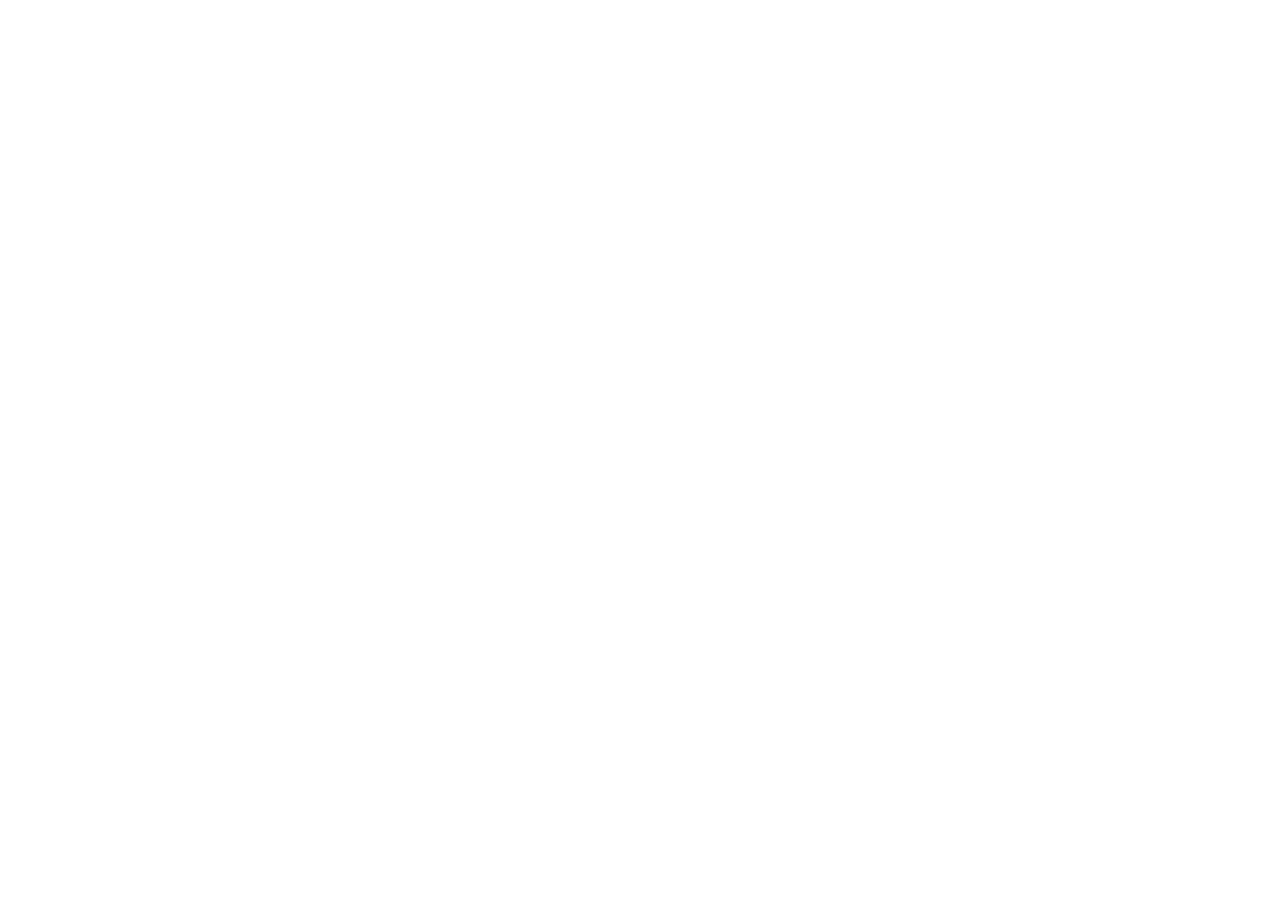
==== index.html @ 030d35ef "Update index.html" ====
<!DOCTYPE html>
<html>
<head>
    <meta charset="UTF-8" />
    <title>Hold the Fight</title>
</head>
<body>
	<div>
		<!--<h1 align="center">Hold the Fight</h1>-->
	</div>
	
	<div>
		<script type="text/javascript">
			console.log("My Test!");
		</script>
	</div>

</body>
</html>
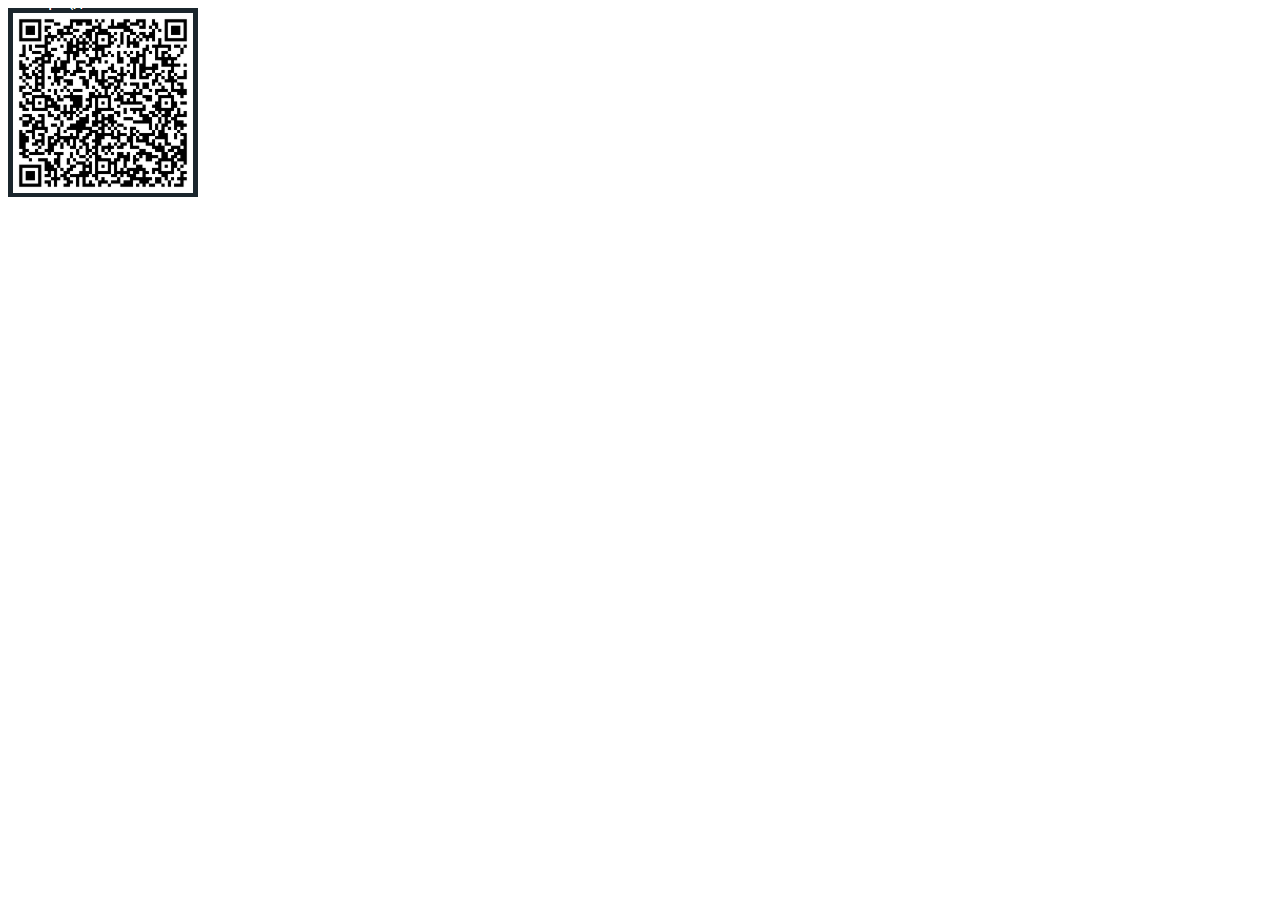
==== commit d5d1e156: "Update index.html" ====
--- a/index.html
+++ b/index.html
@@ -7,6 +7,7 @@
 <body>
 	<div>
 		<!--<h1 align="center">Hold the Fight</h1>-->
+		<img src="Scr.png">
 	</div>
 	
 	<div>
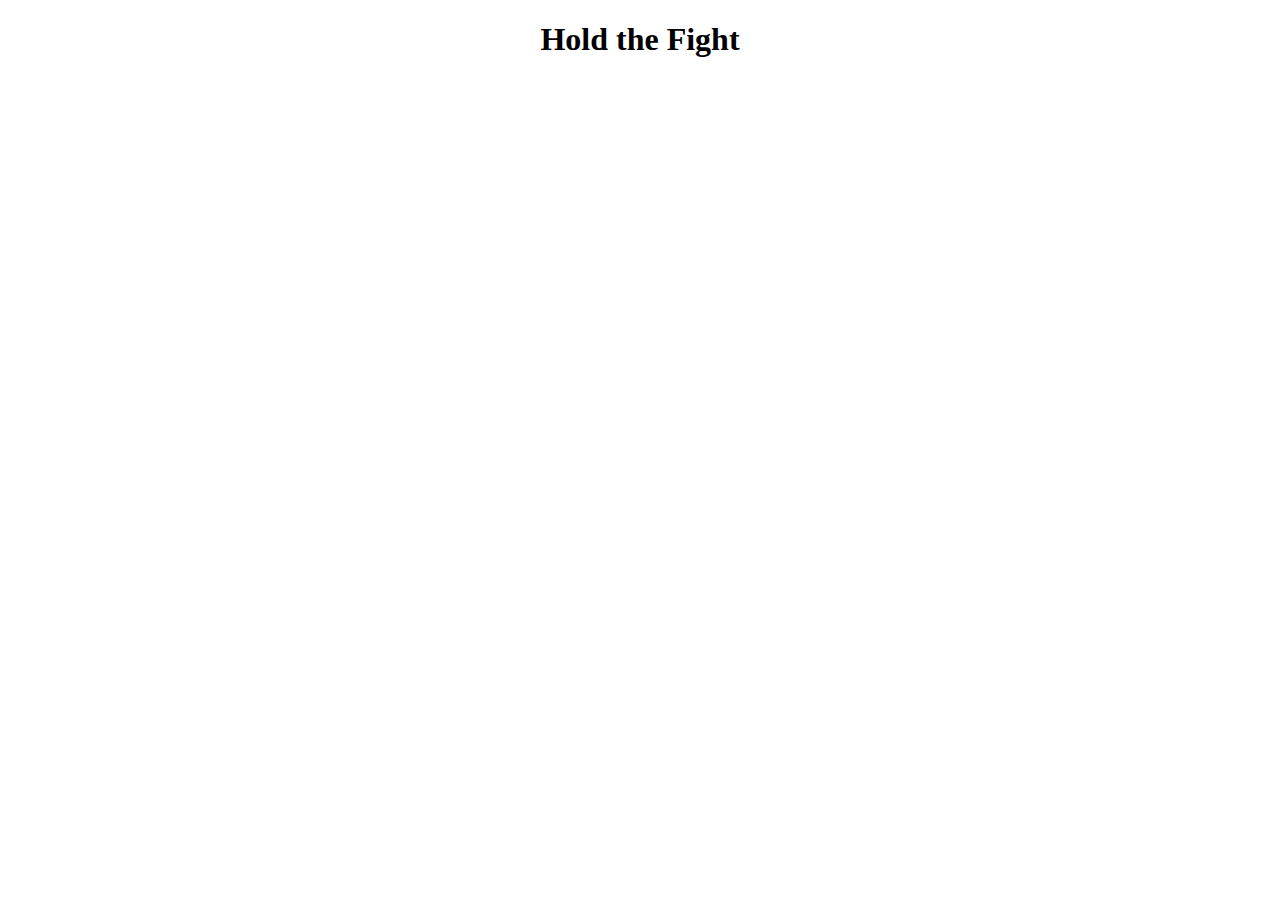
==== commit 6707f44d: "Update index.html" ====
--- a/index.html
+++ b/index.html
@@ -6,8 +6,7 @@
 </head>
 <body>
 	<div>
-		<!--<h1 align="center">Hold the Fight</h1>-->
-		<img src="Scr.png">
+		<h1 align="center">Hold the Fight</h1>
 	</div>
 	
 	<div>
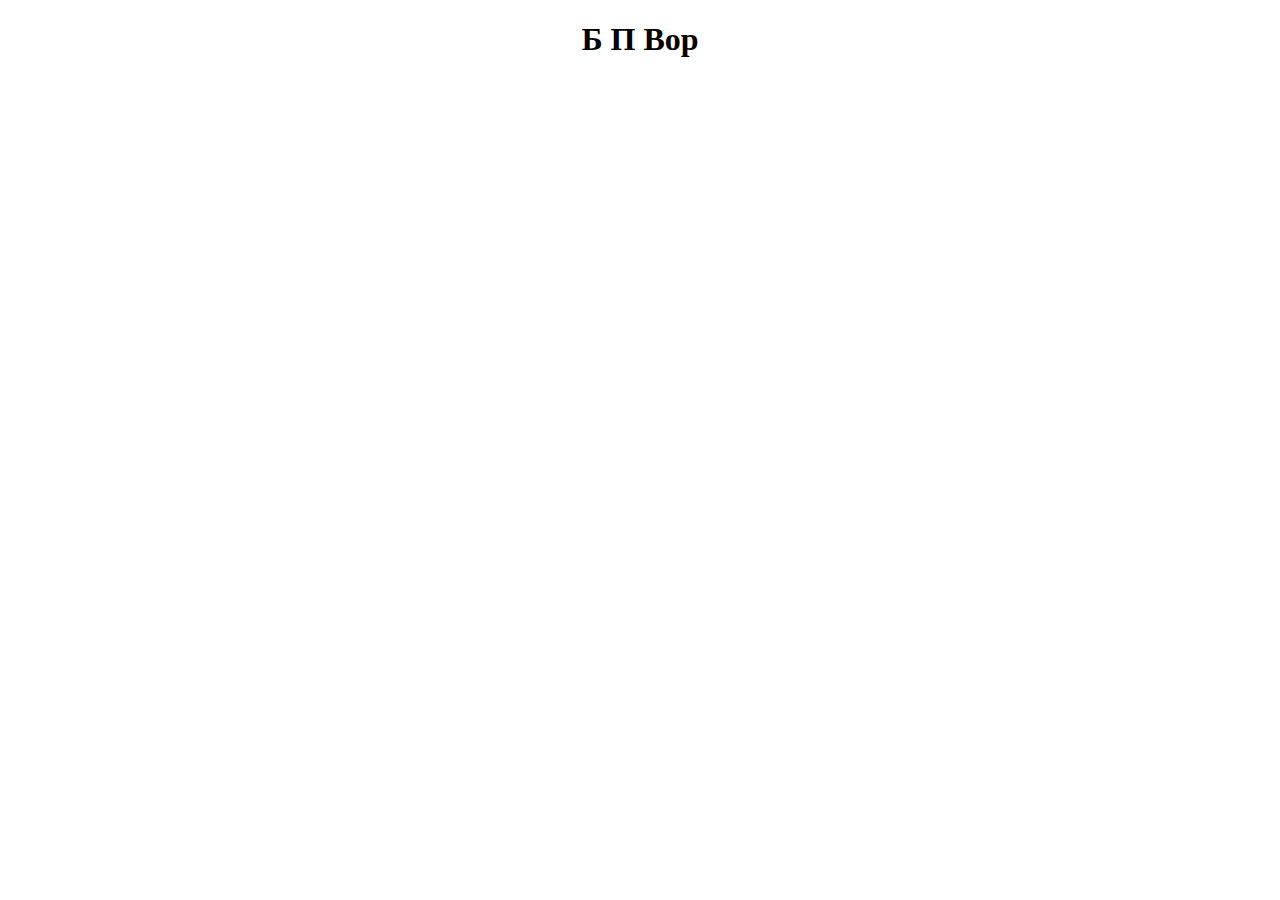
==== commit 4aaa81d2: "Update index.html" ====
--- a/index.html
+++ b/index.html
@@ -6,12 +6,12 @@
 </head>
 <body>
 	<div>
-		<h1 align="center">Hold the Fight</h1>
+		<h1 align="center">Б П Вор</h1>
 	</div>
 	
 	<div>
 		<script type="text/javascript">
-			console.log("My Test!");
+			console.log("Test");
 		</script>
 	</div>
 
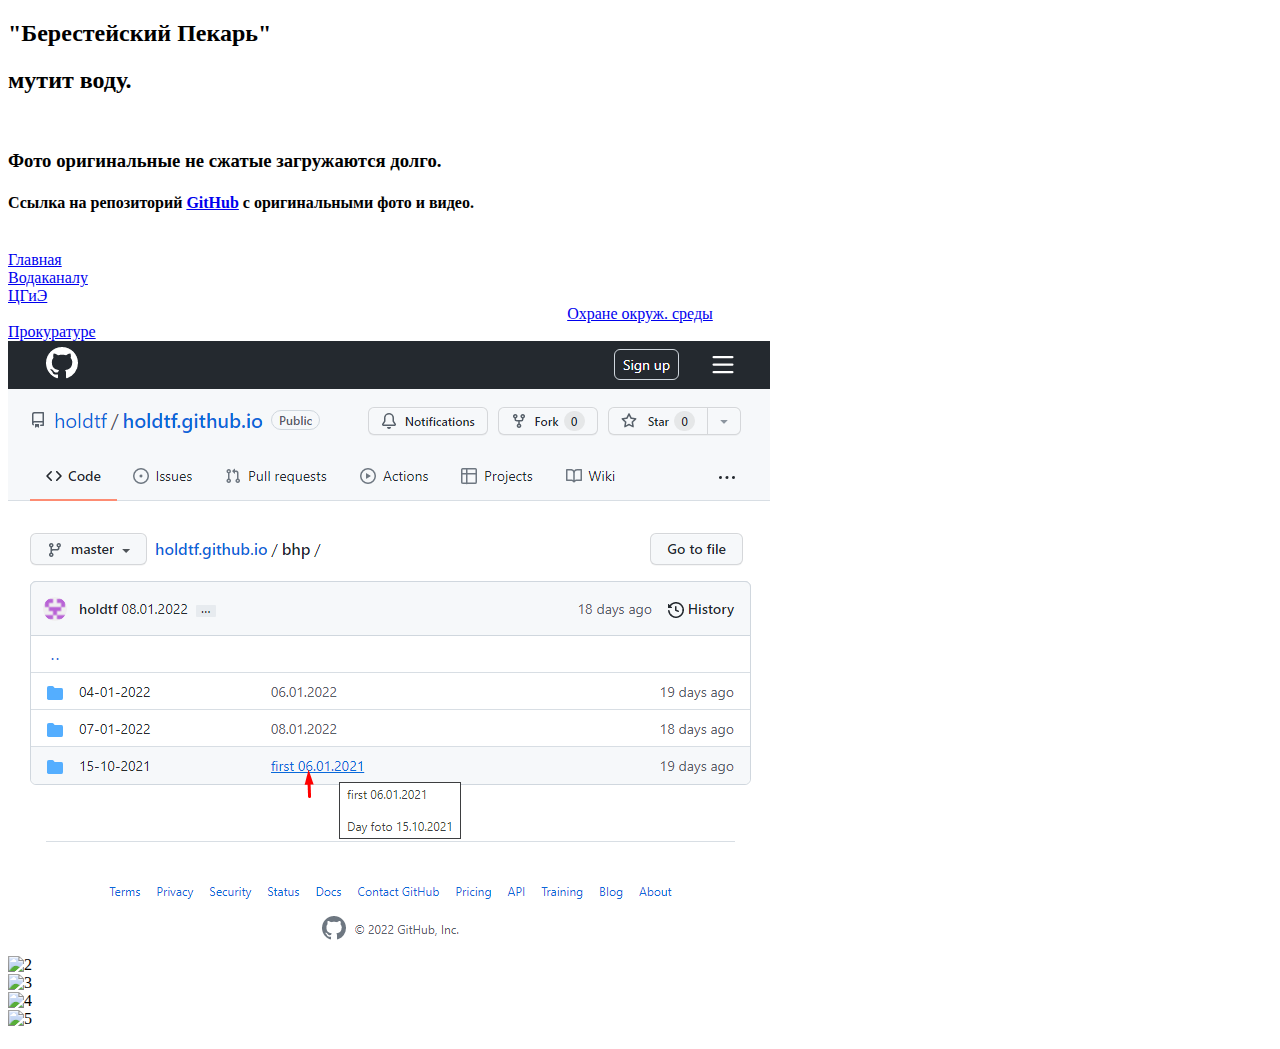
==== commit d89968b1: "Update index.html" ====
--- a/index.html
+++ b/index.html
@@ -1,19 +1,118 @@
 <!DOCTYPE html>
-<html>
+<html lang="en">
+
 <head>
-    <meta charset="UTF-8" />
-    <title>Hold the Fight</title>
+    <meta charset="UTF-8">
+    <meta name="viewport" content="width=device-width, initial-scale=1.0">
+
+    <link rel="icon" href="favicon.jpg" type="image/jpg">
+    <link rel="shortcut icon" href="favicon.jpg" type="image/jpg">
+
+    <link rel="stylesheet" href="css/header.css" type="text/css">
+    <link rel="stylesheet" href="css/menu.css" type="text/css">
+    <link rel="stylesheet" href="css/slider.css" type="text/css">
+    <link rel="stylesheet" href="css/indexbodytext.css" type="text/css">
+    <link rel="stylesheet" href="css/footer.css" type="text/css">
+
+    <link rel="stylesheet" href="css/swiper-bundle.min.css" type="text/css">
+
+    <title>"Берестейский Пекарь" "мутит воду".</title>
+    <meta name="description" content="Берестейский Пекарь мутит воду.">
+    <meta name="keywords" content="Берестейский Пекарь мутит воду." />
 </head>
+
 <body>
-	<div>
-		<h1 align="center">Б П Вор</h1>
-	</div>
-	
-	<div>
-		<script type="text/javascript">
-			console.log("Test");
-		</script>
-	</div>
+    <header>
+        <div class="headerflex">
+            <div class="headerbox2">
+                <h2>"Берестейский Пекарь"</h2></h2>
+            </div>
+        </div>
+        <div class="headerflex">
+            <div class="headerbox2">
+                <h2>мутит воду.</h2>
+            </div>
+        </div>
+        <br>
+        <div class="headerflex">
+            <div class="headerbox2">
+                <h3>Фото оригинальные не сжатые загружаются долго.</h3>
+            </div>
+        </div>
+        <div class="headerflex">
+            <div class="headerbox2">
+                <h4>Ссылка на репозиторий <a href="https://github.com/holdtf/holdtf.github.io" target="_blank">GitHub</a> с оригинальными фото и видео.</h4>
+            </div>
+        </div>
+        <br>
+    </header>
+    
+    <!--*******************************************************************-->
+    <div class="menuflex">
+        <div class="menubox">
+            <div class="menubox1"><a href="index.html">Главная</a></div>
+            <div class="menubox2"><a href="pages/economy.html">Водаканалу</a></div>
+            <div class="menubox3"><a href="pages/optimization.html">ЦГиЭ</a></div>
+            <div align="center" class="menubox4"><a href="pages/promotion.html">Охране окруж. среды</a></div>
+            <div class="menubox5"><a href="pages/order.html">Прокуратуре</a></div>
+        </div>
+    </div>
+    <!--*******************************************************************-->
+    <div class="sliderflex">
+        <div class="wrapper">
+            <div class="image-slider swiper-container">
+                <div class="image-slider__wrapper swiper-wrapper">
 
+                    <div class="image-slider__slide swiper-slide">
+                        <div class="image-slider__image">
+                            <img src="https://holdtf.github.io/Screenshot.png" alt="1" title="1">
+                        </div>
+                    </div>
+
+                    <div class="image-slider__slide swiper-slide">
+                        <div class="image-slider__image">
+                            <img src="https://holdtf.github.io/bhp/15-10-2021/IMG_20211015_094116.jpg" alt="2" title="2">
+                        </div>
+                    </div>
+
+                    <div class="image-slider__slide swiper-slide">
+                        <div class="image-slider__image">
+                            <img src="https://holdtf.github.io/bhp/15-10-2021/IMG_20211015_094144.jpg" alt="3" title="3">
+                        </div>
+                    </div>
+
+                    <div class="image-slider__slide swiper-slide">
+                        <div class="image-slider__image">
+                            <img src="https://holdtf.github.io/bhp/15-10-2021/IMG_20211015_094153.jpg" alt="4" title="4">
+                        </div>
+                    </div>
+
+                    <div class="image-slider__slide swiper-slide">
+                        <div class="image-slider__image">
+                            <img src="https://holdtf.github.io/bhp/04-01-2022/IMG_20220104_201659.jpg" alt="5" title="5">
+                        </div>
+                    </div>
+
+                </div>
+                <div class="swiper-pagination"></div>
+            </div>
+        </div>
+    </div>
+    <!--*******************************************************************  <strong></strong>  -->
+    <div class="indexbodytext">
+        <p>
+        <h1 class="header-h1-small">
+            <!-- ⭐ -->
+        </h1>
+        </p>
+    </div>
+    <!--*******************************************************************-->
+    <footer>
+        
+    </footer>
+    <!--*******************************************************************-->
+    <script src="js/swiper-bundle.min.js" type="text/javascript"></script>
+    <script src="js/slider.js" type="text/javascript"></script>
 </body>
+
 </html>
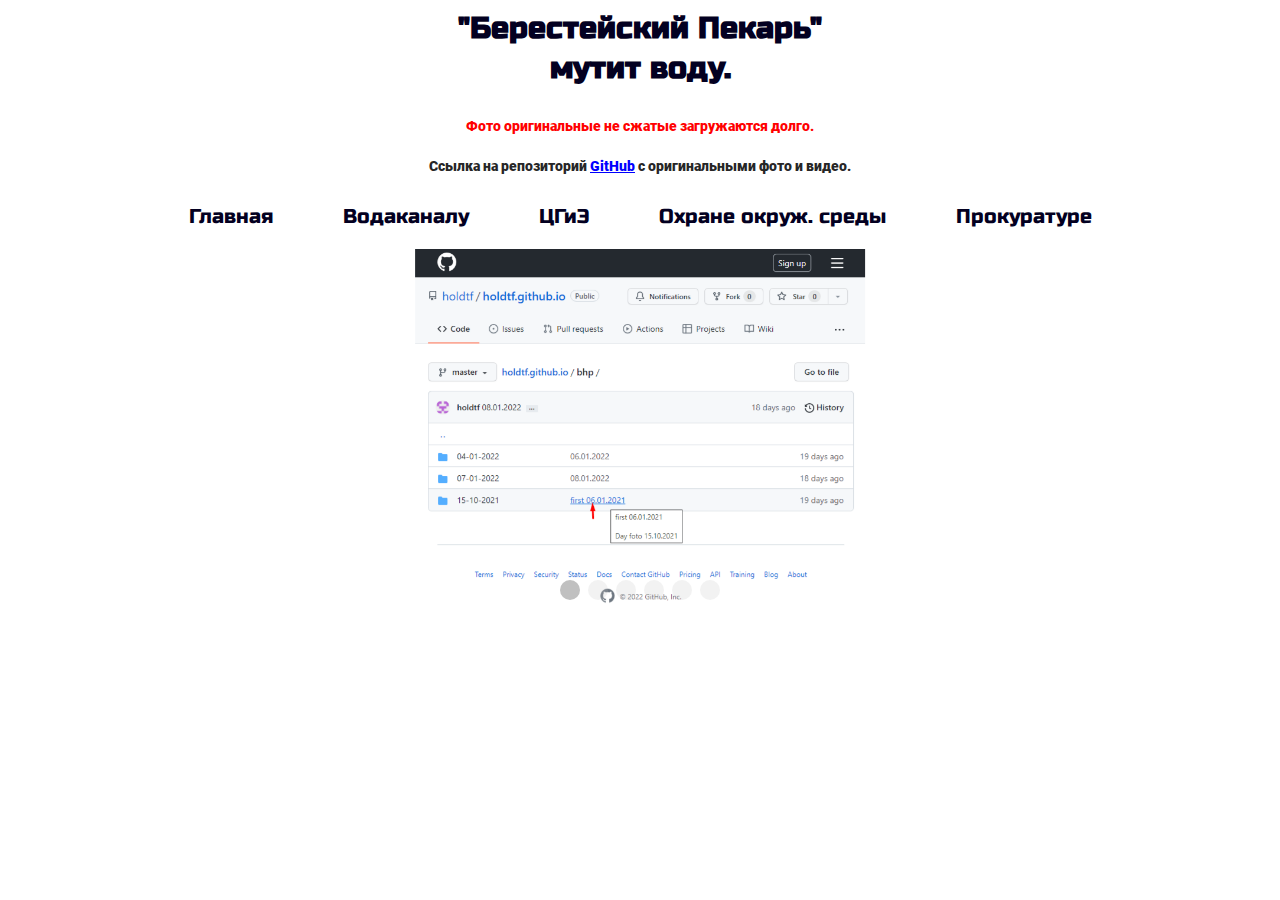
==== commit 9d51aeb5: "Update index.html" ====
--- a/index.html
+++ b/index.html
@@ -65,7 +65,13 @@
 
                     <div class="image-slider__slide swiper-slide">
                         <div class="image-slider__image">
-                            <img src="https://holdtf.github.io/Screenshot.png" alt="1" title="1">
+                            <img src="https://holdtf.github.io/Screenshot.png" alt="0" title="0">
+                        </div>
+                    </div>
+
+                    <div class="image-slider__slide swiper-slide">
+                        <div class="image-slider__image">
+                            <img src="https://holdtf.github.io/Screenshot2.png" alt="1" title="1">
                         </div>
                     </div>
 
--- a/css/header.css
+++ b/css/header.css
@@ -0,0 +1,168 @@
+body {
+  background-color: white;
+}
+header {
+  /*background-color:yellow;*/
+  /* внеш отступ */
+  margin: 0px;
+}
+a {
+  color: blue;
+}
+@font-face {
+  font-family: "RussoOne-Regular";
+  src: url("../fonts/RussoOne-Regular.ttf") format("truetype"),
+       url("../fonts/RussoOne-Regular.woff") format("woff"),
+       url("../fonts/RussoOne-Regular.woff2") format("woff2"),
+       url("../fonts/RussoOne-Regular.otf") format("opentype");
+  font-weight: 500;
+  font-style: normal;
+}
+@font-face {
+  font-family: "RussoOne-Regular-menu";
+  src: url("../fonts/RussoOne-Regular.ttf") format("truetype"),
+       url("../fonts/RussoOne-Regular.woff") format("woff"),
+       url("../fonts/RussoOne-Regular.woff2") format("woff2"),
+       url("../fonts/RussoOne-Regular.otf") format("opentype");
+  font-weight: 500;
+  font-style: normal;
+}
+@font-face {
+  font-family: "Roboto-Black";
+  src: url("../fonts/Roboto-Black.ttf") format("truetype"),
+       url("../fonts/Roboto-Black.woff") format("woff"),
+       url("../fonts/Roboto-Black.woff2") format("woff2"),
+       url("../fonts/Roboto-Black.otf") format("opentype");
+  /* font-weight: 600; */
+  font-weight: 600;
+  font-style: normal;
+}
+@font-face {
+  font-family: "Roboto-Bold";
+  src: url("../fonts/Roboto-Bold.ttf") format("truetype"),
+       url("../fonts/Roboto-Bold.woff") format("woff"),
+       url("../fonts/Roboto-Bold.woff2") format("woff2"),
+       url("../fonts/Roboto-Bold.otf") format("opentype");
+  font-weight: 600;
+  font-style: normal;
+}
+@font-face {
+  font-family: "Roboto-Medium";
+  src: url("../fonts/Roboto-Medium.ttf") format("truetype"),
+       url("../fonts/Roboto-Medium.woff") format("woff"),
+       url("../fonts/Roboto-Medium.woff2") format("woff2"),
+       url("../fonts/Roboto-Medium.otf") format("opentype");
+  font-weight: 600;
+  font-style: normal;
+}
+@font-face {
+  font-family: "Roboto-Regular";
+  src: url("../fonts/Roboto-Regular.ttf") format("truetype"),
+       url("../fonts/Roboto-Regular.woff") format("woff"),
+       url("../fonts/Roboto-Regular.woff2") format("woff2"),
+       url("../fonts/Roboto-Regular.otf") format("opentype");
+  font-weight: 600;
+  font-style: normal;
+}
+/* +++ <header> Логотип ++++++++++++++++++++++++++++++++++++ */
+.headerflex {
+  /* в строку */
+  display: flex;
+  /* высота div */
+  height: 40px;
+  /* ширина */ /* width: 0px; */
+  /* внеш отступ */
+  /* margin-top: 30px; */
+  /* по ширине */
+  justify-content: center;
+}
+.headerbox1 {
+  /* background-color:green; */
+  /* внеш отступ */
+  margin-right: 20px;
+  /* в строку */
+  display: flex;
+  /* по высоте центр */
+  align-items: center;
+}
+.headerbox1 img {
+  width: 48px;
+}
+.headerbox2 {
+  /*background-color:blue; */
+  /* в строку */
+  display: flex;
+  /* по ширине */
+  justify-content: center;
+  /* по высоте центр */
+  align-items: center;
+}
+.headerbox2 h2 {
+  /*  Arial, Helvetica, sans-serif; */
+  font-family: "RussoOne-Regular";
+  font-size: 30px;
+  color: rgb(3, 0, 33);
+}
+.headerbox2 h3 {
+  /*  Arial, Helvetica, sans-serif; */
+  font-family: "RussoOne-Regular-menu";
+  font-size: 14px;
+  color: red;
+}
+.headerbox2 h3 { /* <h1 class="header-h1-small"> index снизу */
+  /* Arial, Helvetica, sans-serif; */
+  font-family: "Roboto-Black";
+  font-size: 14px;
+  color: red;
+}
+.headerbox2 h4 { /* <h1 class="header-h1-small"> index снизу */
+  /* Arial, Helvetica, sans-serif; */
+  font-family: "Roboto-Black";
+  font-size: 14px;
+  color: rgb(38, 38, 38);
+}
+/* --- <header> Логотип ------------------------------------ */
+/* +++ .menuflex Меню   ++++++++++++++++++++++++++++++++++++ */
+.menubox a {
+  /*  Arial, Helvetica, sans-serif; */
+  font-family: "RussoOne-Regular-menu";
+}
+/* --- .menuflex Меню   ------------------------------------ */
+/* +++ Статья           ++++++++++++++++++++++++++++++++++++ */
+.header-h1-big { /* <h1 class="header-h1"> economy заголовок */
+  margin-top: 60px;
+  margin-bottom: 60px;
+  /* Arial, Helvetica, sans-serif; */
+  font-family: "Roboto-Black";
+  font-size: 35px;
+  color: rgb(38, 38, 38);
+  /* color: blue; */
+  display: flex;
+  /* по ширине */
+  justify-content: center;
+  text-align: center;
+}
+.header-h1-small { /* <h1 class="header-h1-small"> index снизу */
+  /* Arial, Helvetica, sans-serif; */
+  font-family: "Roboto-Black";
+  font-size: 14px;
+  color: rgb(38, 38, 38);
+}
+.text-simple { /* <h2 class="text-h2"> economy простой текст */
+  /* Arial, Helvetica, sans-serif; */
+  font-family: "Roboto-Medium";
+  font-size: 14px;
+  color: rgb(38, 38, 38);
+
+  word-spacing: 5px;
+  line-height: 20px;
+}
+/* --- Статья           ------------------------------------ */
+/* +++ <footer> Подвал  ++++++++++++++++++++++++++++++++++++ */
+.footerflex h6 {
+  /* Arial, Helvetica, sans-serif; */
+  font-family: "Roboto-Regular";
+  font-size: 14px;
+  color: rgb(38, 38, 38); 
+}
+/* --- <footer> Подвал  ------------------------------------ */
--- a/css/menu.css
+++ b/css/menu.css
@@ -0,0 +1,94 @@
+.menuflex {
+  /* border: 1px solid yellow; */
+  /* background-color:yellow; */
+  /* внеш отступ */
+  margin: 0px;
+  /* в строку */
+  display: flex;
+  /* внеш отступ */
+  /* margin-top: 30px; */
+  /* по ширине */
+  justify-content: center;
+}
+.menubox {
+  /* border: 1px solid blue; */
+  /* ширина */ 
+  width: 1180px;
+  /* background-color: rgb(3, 0, 33); */
+  /* в строку */
+  display: flex;
+  /* по ширине центр*/
+  justify-content: center;
+  /* по высоте центр */
+  align-items: center;
+}
+.menubox a {
+  
+  /* border: 1px solid gray; */
+  color: rgb(3, 0, 33);
+  text-decoration: none;
+  font-size: 20px;
+  padding-left: 10px;
+  padding-right: 10px;
+}
+.menubox1 a:hover {
+  color: white;
+  background-color: #0014FF;
+  border-radius: 13px;
+}
+.menubox2 a:hover {
+  color: white;
+  background-color: #DA0037;
+  border-radius: 13px;
+}
+.menubox3 a:hover {
+  color: white;
+  background-color: #FC5404;
+  border-radius: 13px;
+}
+.menubox4 a:hover {
+  color: white;
+  background-color: #F9B208;
+  border-radius: 13px;
+}
+.menubox5 a:hover {
+  color: white;
+  background-color: #54E346;
+  border-radius: 13px;
+}
+@media (max-width: 5000px) {
+  .menubox {
+    width: 1180px;
+  }
+  .menubox div {
+    margin-left: 25px;
+    margin-right: 25px;
+  }
+}
+@media (max-width: 1200px) {
+  /* .menubox {
+    max-width: 970px;
+  } */
+  .menubox div {
+    margin-left: 20px;
+    margin-right: 20px;
+  }
+}
+@media (max-width: 992px) {
+  /* .menubox {
+    max-width: 750px;
+  } */
+  .menubox div {
+    margin-left: 8px;
+    margin-right: 8px;
+  }
+}
+@media (max-width: 767px) {
+  /* .menuflex {
+    height: 200px;
+  } */
+  .menubox {
+    max-width: 480px;
+    flex-direction: column;
+  }
+}--- a/css/slider.css
+++ b/css/slider.css
@@ -0,0 +1,46 @@
+.sliderflex {
+  /* background-color:yellow; */
+  /* border: 1px solid lime; */
+  margin-top: 20px;
+
+  text-align: center;
+}
+.sliderflex div {
+  align-items: center;
+}
+
+.qw1 img {
+	max-width: 100px;
+}
+.qw2 img {
+	max-width: 200px;
+}
+.qw3 img {
+	max-width: 300px;
+}
+
+.qwer1 img {
+	max-height: 100px;
+}
+.qwer2 img {
+	max-height: 200px;
+}
+.qwer3 img {
+	max-height: 300px;
+}
+
+.sliderflex img {
+	/*max-width: 100%;*/
+	max-width: 450px;
+
+}
+.image-slider .swiper-pagination {
+	bottom: 0;
+}
+.image-slider .swiper-pagination-bullet {
+	width: 20px;
+	height: 20px;
+	line-height: 20px;
+	font-size: 14px;
+	background-color: silver;
+}
--- a/css/indexbodytext.css
+++ b/css/indexbodytext.css
@@ -0,0 +1,6 @@
+.indexbodytext {
+  /* в строку */
+  display: flex;
+  /* по ширине */
+  justify-content: center;
+}--- a/css/footer.css
+++ b/css/footer.css
@@ -0,0 +1,112 @@
+footer {
+  /* background-color:yellow; */
+  /* внеш отступ */
+  margin: 0px;
+}
+/*---------------------------*/
+.footerflex {
+  /* border: 1px solid red; */
+  /* background-color:gray; */
+  /* в строку */
+  display: flex;
+  /* высота div */
+  /* height: 90px; */
+  height: 60px;
+  /* ширина */ /* width: 0px; */
+  /* внеш отступ */
+  margin-top: 15px;
+  /* по ширине */
+  justify-content: center;
+  /* flex-direction: column; */
+}
+/*---------------------------*/
+.footerbox {
+  border: 1px solid #f5f5f5;
+  background-color: #FAFBFC;
+  /* в строку */
+  display: flex;
+  /* по ширине */
+  /* justify-content: center; */
+  /* одинаково мехду - торцы прижаты */
+  /* justify-content: space-between; */
+  /* одинаково покраям */
+  justify-content: space-around;
+  /* width: 730px; */
+  width: 920px;
+}
+/*---------------------------*/
+.footerbox1 {
+  /* background-color:green; */
+  /* в строку */
+  display: flex;
+  /* по высоте вверх */
+  /* align-items: flex-start; */
+  /* по ширине */
+  justify-content: center;
+  /* по высоте центр */
+  align-items: center;
+  /* высота div */
+  /* height: 30px; */
+}
+.footerbox1 a {
+  text-decoration: none;
+}
+.footerbox2 {
+  /* background-color:yellow; */
+  /* background-color: rgb(3, 0, 33); */
+  /* в строку */
+  display: flex;
+  /* по ширине */
+  justify-content: center;
+  /* по высоте центр */
+  align-items: center;
+  /* width: 1180px; */
+  
+}
+.footerbox3 {
+  /* background-color:red; */
+  /* в строку */
+  display: flex;
+  /* по высоте вниз */
+  /* align-items: flex-end; */
+  /* по ширине */
+  justify-content: center;
+  /* по высоте центр */
+  align-items: center;
+}
+/*---------------------------*/
+@media (max-width: 5000px) {
+  .footerbox {
+    width: 880px;
+  }
+}
+@media (max-width: 1200px) {
+  .footerbox {
+    width: 820px;
+  }
+}
+@media (max-width: 992px) {
+  .footerbox {
+    width: 720px;
+  }
+}
+@media (max-width: 767px) {
+  /* .footerflex { */
+    /* высота div */
+    /* height: 90px; */
+    /* height: 120px; */
+  /* } */
+  /* .footerbox1 {
+    height: 40px;
+  } */
+  .footerbox {
+    width: 420px;
+    flex-direction: column;
+  }
+  /* .footerbox {
+    flex-direction: column;
+  } */
+  /* .footerbox1 {
+    flex-direction: column;
+  } */
+}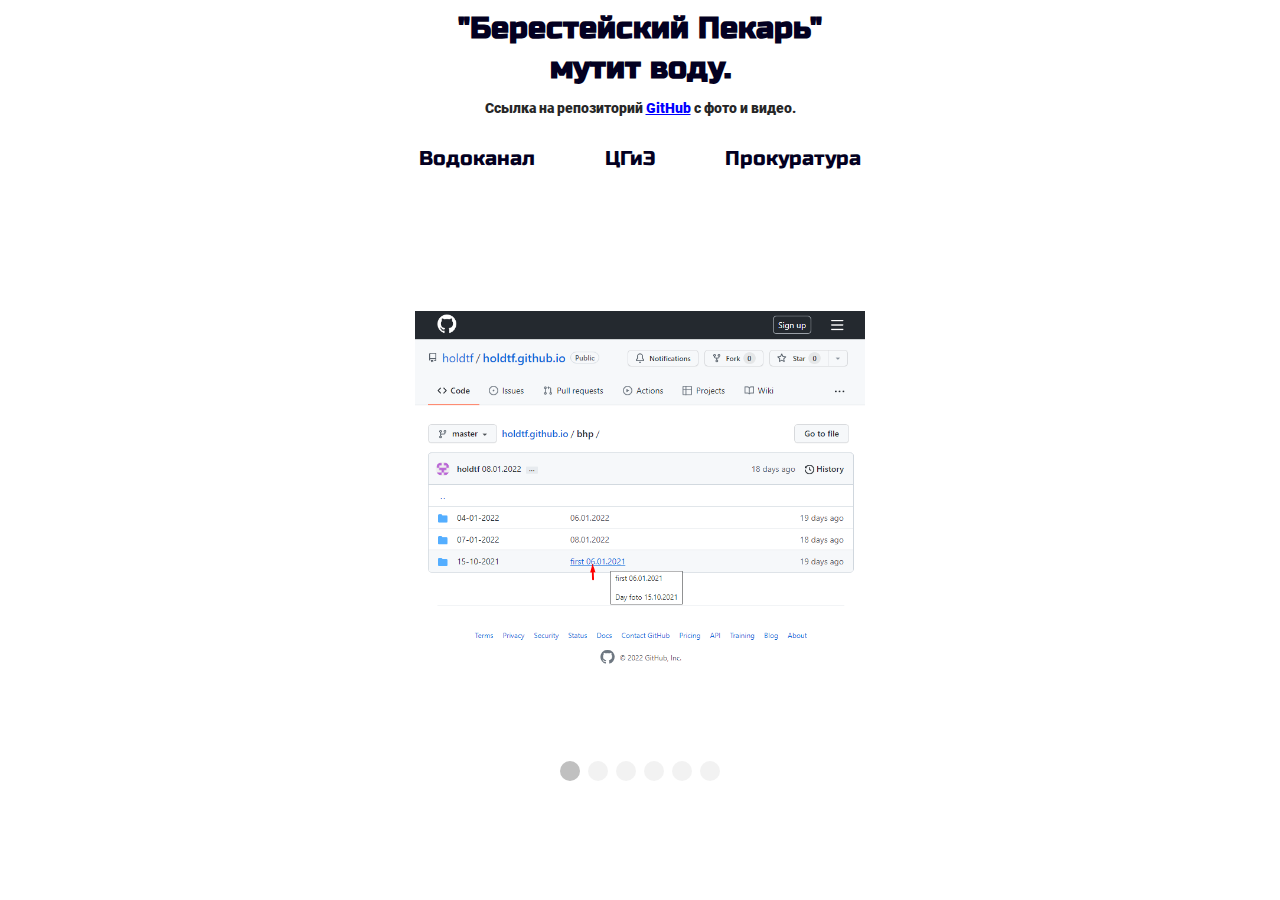
==== commit d1e67f2f: "Update index.html" ====
--- a/index.html
+++ b/index.html
@@ -16,9 +16,9 @@
 
     <link rel="stylesheet" href="css/swiper-bundle.min.css" type="text/css">
 
-    <title>"Берестейский Пекарь" "мутит воду".</title>
-    <meta name="description" content="Берестейский Пекарь мутит воду.">
-    <meta name="keywords" content="Берестейский Пекарь мутит воду." />
+    <title>Водоканал</title>
+    <meta name="description" content="">
+    <meta name="keywords" content="" />
 </head>
 
 <body>
@@ -33,15 +33,10 @@
                 <h2>мутит воду.</h2>
             </div>
         </div>
-        <br>
+        
         <div class="headerflex">
             <div class="headerbox2">
-                <h3>Фото оригинальные не сжатые загружаются долго.</h3>
-            </div>
-        </div>
-        <div class="headerflex">
-            <div class="headerbox2">
-                <h4>Ссылка на репозиторий <a href="https://github.com/holdtf/holdtf.github.io" target="_blank">GitHub</a> с оригинальными фото и видео.</h4>
+                <h4>Ссылка на репозиторий <a href="https://github.com/holdtf/holdtf.github.io" target="_blank">GitHub</a> с фото и видео.</h4>
             </div>
         </div>
         <br>
@@ -50,11 +45,9 @@
     <!--*******************************************************************-->
     <div class="menuflex">
         <div class="menubox">
-            <div class="menubox1"><a href="index.html">Главная</a></div>
-            <div class="menubox2"><a href="pages/economy.html">Водаканалу</a></div>
-            <div class="menubox3"><a href="pages/optimization.html">ЦГиЭ</a></div>
-            <div align="center" class="menubox4"><a href="pages/promotion.html">Охране окруж. среды</a></div>
-            <div class="menubox5"><a href="pages/order.html">Прокуратуре</a></div>
+            <div class="menubox01"><a href="index.html">Водоканал</a></div>
+            <div class="menubox2"><a href="cga.html">ЦГиЭ</a></div>
+            <div class="menubox5"><a href="prokuratura.html">Прокуратура</a></div>
         </div>
     </div>
     <!--*******************************************************************-->
@@ -65,37 +58,37 @@
 
                     <div class="image-slider__slide swiper-slide">
                         <div class="image-slider__image">
-                            <img src="https://holdtf.github.io/Screenshot.png" alt="0" title="0">
+                            <img src="https://holdtf.github.io/Compressed/1/Screenshot.png">
                         </div>
                     </div>
 
                     <div class="image-slider__slide swiper-slide">
                         <div class="image-slider__image">
-                            <img src="https://holdtf.github.io/Screenshot2.png" alt="1" title="1">
+                            <img src="https://holdtf.github.io/Compressed/1/Screenshot2.png">
                         </div>
                     </div>
 
                     <div class="image-slider__slide swiper-slide">
                         <div class="image-slider__image">
-                            <img src="https://holdtf.github.io/bhp/15-10-2021/IMG_20211015_094116.jpg" alt="2" title="2">
+                            <img src="https://holdtf.github.io/Compressed/1/IMG_20211015_094116с.jpg">
                         </div>
                     </div>
 
                     <div class="image-slider__slide swiper-slide">
                         <div class="image-slider__image">
-                            <img src="https://holdtf.github.io/bhp/15-10-2021/IMG_20211015_094144.jpg" alt="3" title="3">
+                            <img src="https://holdtf.github.io/Compressed/1/IMG_20211015_094144с.jpg">
                         </div>
                     </div>
 
                     <div class="image-slider__slide swiper-slide">
                         <div class="image-slider__image">
-                            <img src="https://holdtf.github.io/bhp/15-10-2021/IMG_20211015_094153.jpg" alt="4" title="4">
+                            <img src="https://holdtf.github.io/Compressed/1/IMG_20211015_094153с.jpg">
                         </div>
                     </div>
 
                     <div class="image-slider__slide swiper-slide">
                         <div class="image-slider__image">
-                            <img src="https://holdtf.github.io/bhp/04-01-2022/IMG_20220104_201659.jpg" alt="5" title="5">
+                            <img src="https://holdtf.github.io/Compressed/1/IMG_20220104_201659с.jpg">
                         </div>
                     </div>
 
@@ -104,21 +97,10 @@
             </div>
         </div>
     </div>
-    <!--*******************************************************************  <strong></strong>  -->
-    <div class="indexbodytext">
-        <p>
-        <h1 class="header-h1-small">
-            <!-- ⭐ -->
-        </h1>
-        </p>
-    </div>
-    <!--*******************************************************************-->
-    <footer>
-        
-    </footer>
     <!--*******************************************************************-->
     <script src="js/swiper-bundle.min.js" type="text/javascript"></script>
     <script src="js/slider.js" type="text/javascript"></script>
+
 </body>
 
 </html>
